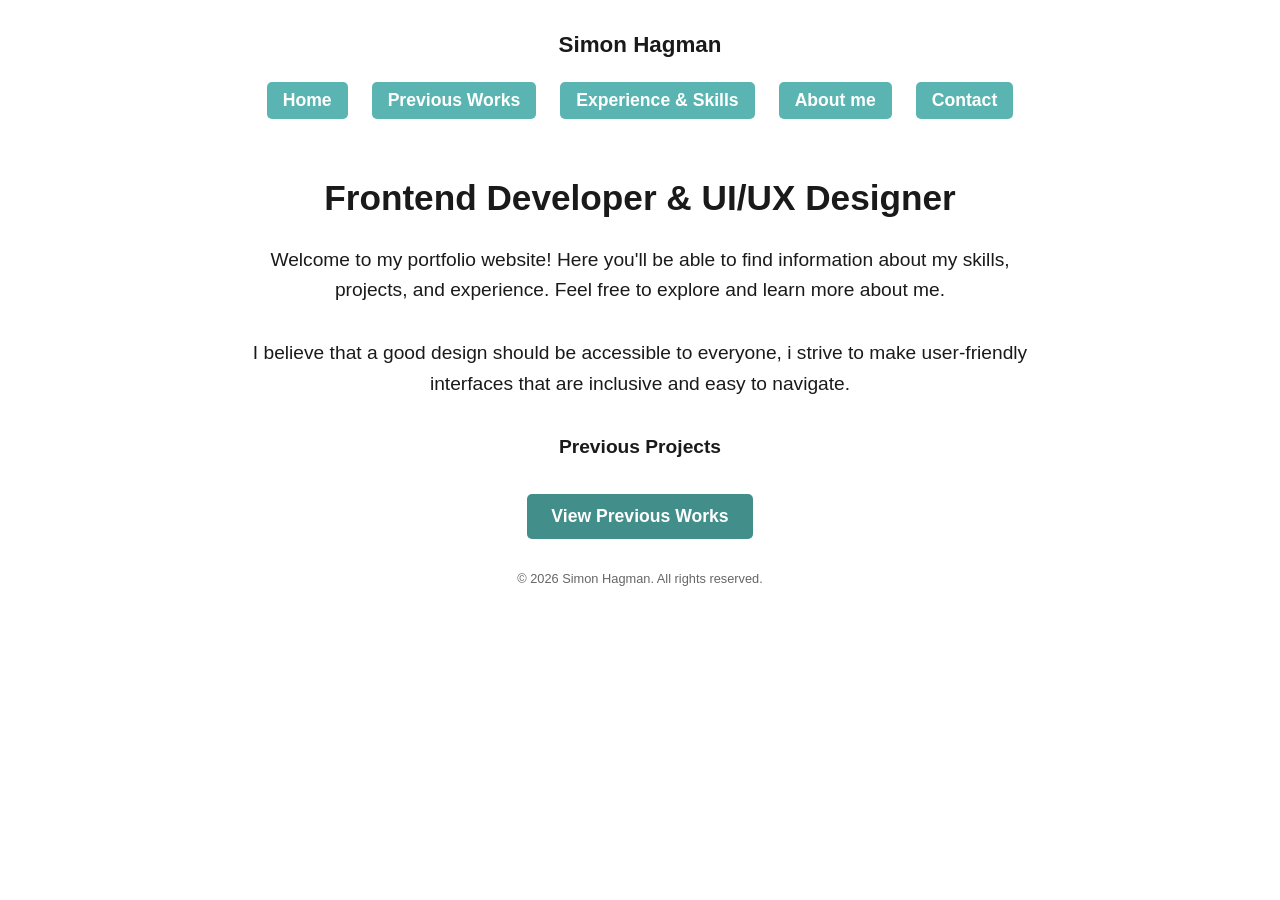
==== index.html @ 7b31e9bf "Changed some wording" ====
<!doctype html>
<html lang="en">
  <head>
    <meta charset="utf-8" />
    <meta name="viewport" content="width=device-width, initial-scale=1.0" />
    <title>Simons Hagman Portfolio</title>
    <link rel="stylesheet" href="web.css" />
  </head>

  <body>
    <header>
      <nav class="Portfolio">
        <span class="Logo">Simon Hagman</span>
        <ul>
          <li><a href="index.html">Home</a></li>
          <li><a href="previous-works.html">Previous Works</a></li>
          <li><a href="experience-and-skills.html">Experience & Skills</a></li>
          <li><a href="about.html">About me</a></li>
          <li><a href="contact.html">Contact</a></li>
        </ul>
      </nav>
    </header>

    <main>
      <h1 class="Introduction">Frontend Developer & UI/UX Designer</h1>

      <p class="Welcome">
        Welcome to my portfolio website! Here you'll be able to find information
        about my skills, projects, and experience. Feel free to explore and
        learn more about me.
      </p>

      <p class="Philosophy">
        I believe that a good design should be accessible to everyone, i strive
        to make user-friendly interfaces that are inclusive and easy to
        navigate.
      </p>

      <h2 class="PreviousProjects">Previous Projects</h2>
      <div class="button-container">
        <a href="previous-works.html" class="btn-primary"
          >View Previous Works</a
        >
      </div>
    </main>
    <footer class="Footer">
      <p>&copy; 2026 Simon Hagman. All rights reserved.</p>
    </footer>
  </body>
</html>
---- web.css ----
/* Style for the navigation bar and buttons*/
nav.Portfolio ul {
  display: flex;
  flex-direction: row;
  justify-content: center;
  gap: 1.5rem;
  list-style: none;
  padding: 0;
  margin: 0;
}

nav.Portfolio ul li {
  display: inline-block;
}

/* Style for thebuttons*/
nav.Portfolio ul li a {
  font-size: 1.1rem;
  font-weight: bold;
  text-decoration: none;
  color: #ffffff;
  background-color: #5ab5b2;
  display: inline-block;
  padding: 0.5rem 1rem;
  border-radius: 5px;
  transition: all 0.2s ease-in-out;
}

nav.Portfolio ul li a:hover {
  background-color: #418e8b;
  transform: translateY(-2px);
}

nav.Portfolio {
  display: flex;
  flex-direction: column;
  align-items: center;
  padding: 1rem 0rem;
  text-align: center;
}

/* Style for the logo (Simon Hagman) */
span.Logo {
  display: inline-block;
  font-size: 1.4rem;
  font-weight: bold;
  color: #1a1a1a;
  text-decoration: none;
  margin-bottom: 1.5rem;
}

/* Style for the main content */
body {
  margin: 0rem;
  padding: 1rem;
  font-family: sans-serif;
}

/* Style for the introduction heading */
h1.Introduction {
  font-size: 2.2rem;
  font-weight: bold;
  color: #1a1a1a;
  margin-top: 2.5rem;
  margin-bottom: 1.5rem;
  line-height: 1.3;
  max-width: 800px;
  text-align: center;
  margin: 2.5rem auto 1.5rem auto;
}

/* Style for the welcome message and philosophy sections */
p.Welcome {
  font-size: 1.2rem;
  color: #1a1a1a;
  line-height: 1.6;
  max-width: 800px;
  text-align: center;
  margin: 0rem auto 2rem auto;
}

p.Philosophy {
  font-size: 1.2rem;
  color: #1a1a1a;
  line-height: 1.6;
  max-width: 800px;
  text-align: center;
  margin: 0rem auto 2rem auto;
}

/* Style for the previous projects section */
h2.PreviousProjects {
  font-size: 1.2rem;
  color: #1a1a1a;
  line-height: 1.6;
  max-width: 800px;
  text-align: center;
  margin: 0rem auto 2rem auto;
}

/* Style for the bottom button*/
a.btn-primary {
  display: inline-block;
  justify-content: center;
  align-items: center;
  text-align: center;
  font-size: 1.1rem;
  font-weight: bold;
  text-decoration: none;
  color: #ffffff;
  background-color: #418e8b;
  padding: 0.75rem 1.5rem;
  border-radius: 5px;
  transition: all 0.2s ease-in-out;
}

a.btn-primary:hover {
  background-color: #2f706e;
  transform: translateY(-2px);
}

.button-container {
  display: flex;
  justify-content: center;
  gap: 1.5rem;
  margin-top: 2rem;
}

.Footer {
  font-size: 0.8rem;
  color: #666666;
  text-align: center;
  margin-top: 2rem;
}
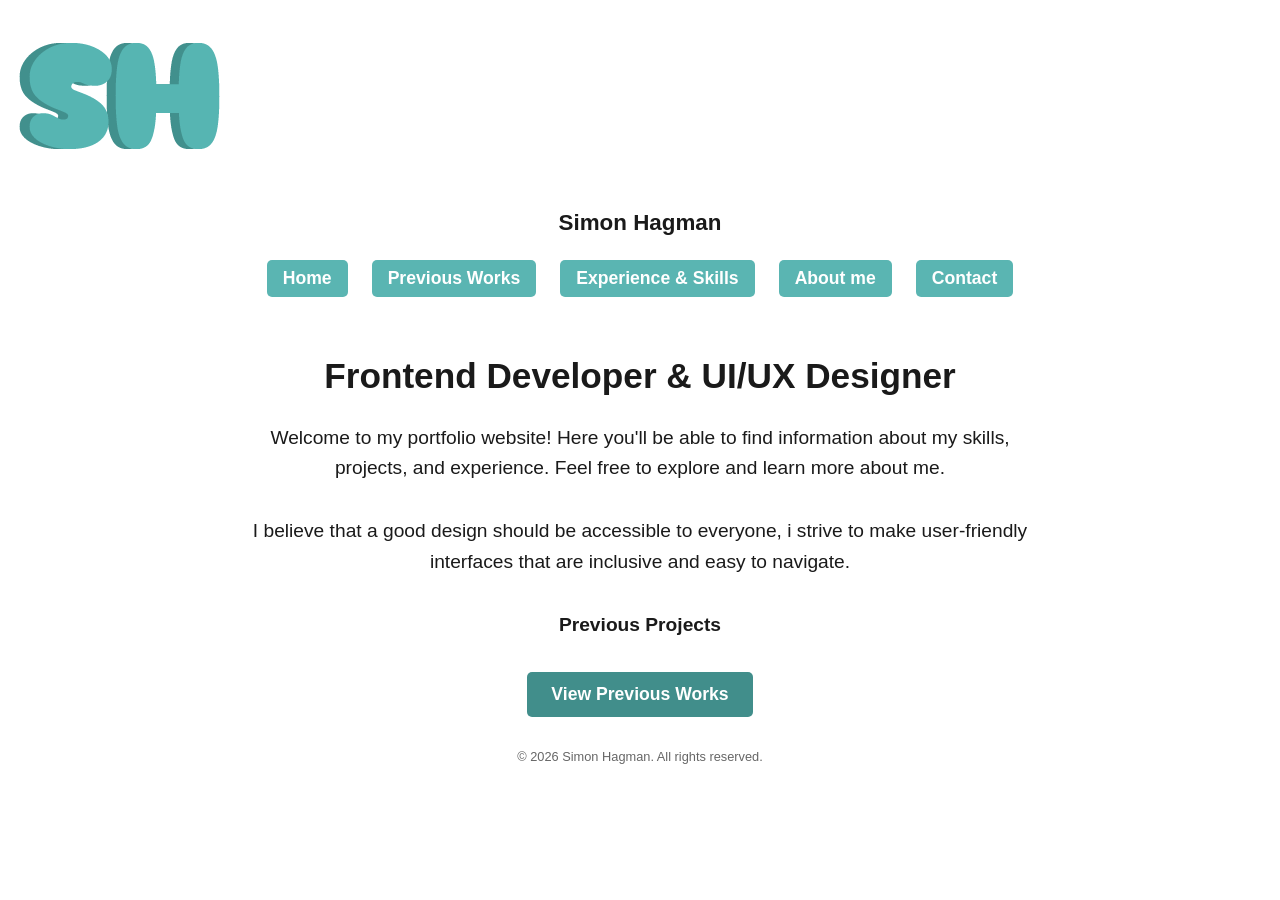
==== commit 495c4e71: "Added my logo to it" ====
--- a/index.html
+++ b/index.html
@@ -6,6 +6,12 @@
     <title>Simons Hagman Portfolio</title>
     <link rel="stylesheet" href="web.css" />
   </head>
+
+  <img
+    src="images/Personal logo.png"
+    alt="Personal logo"
+    class="PersonalLogo"
+  />
 
   <body>
     <header>
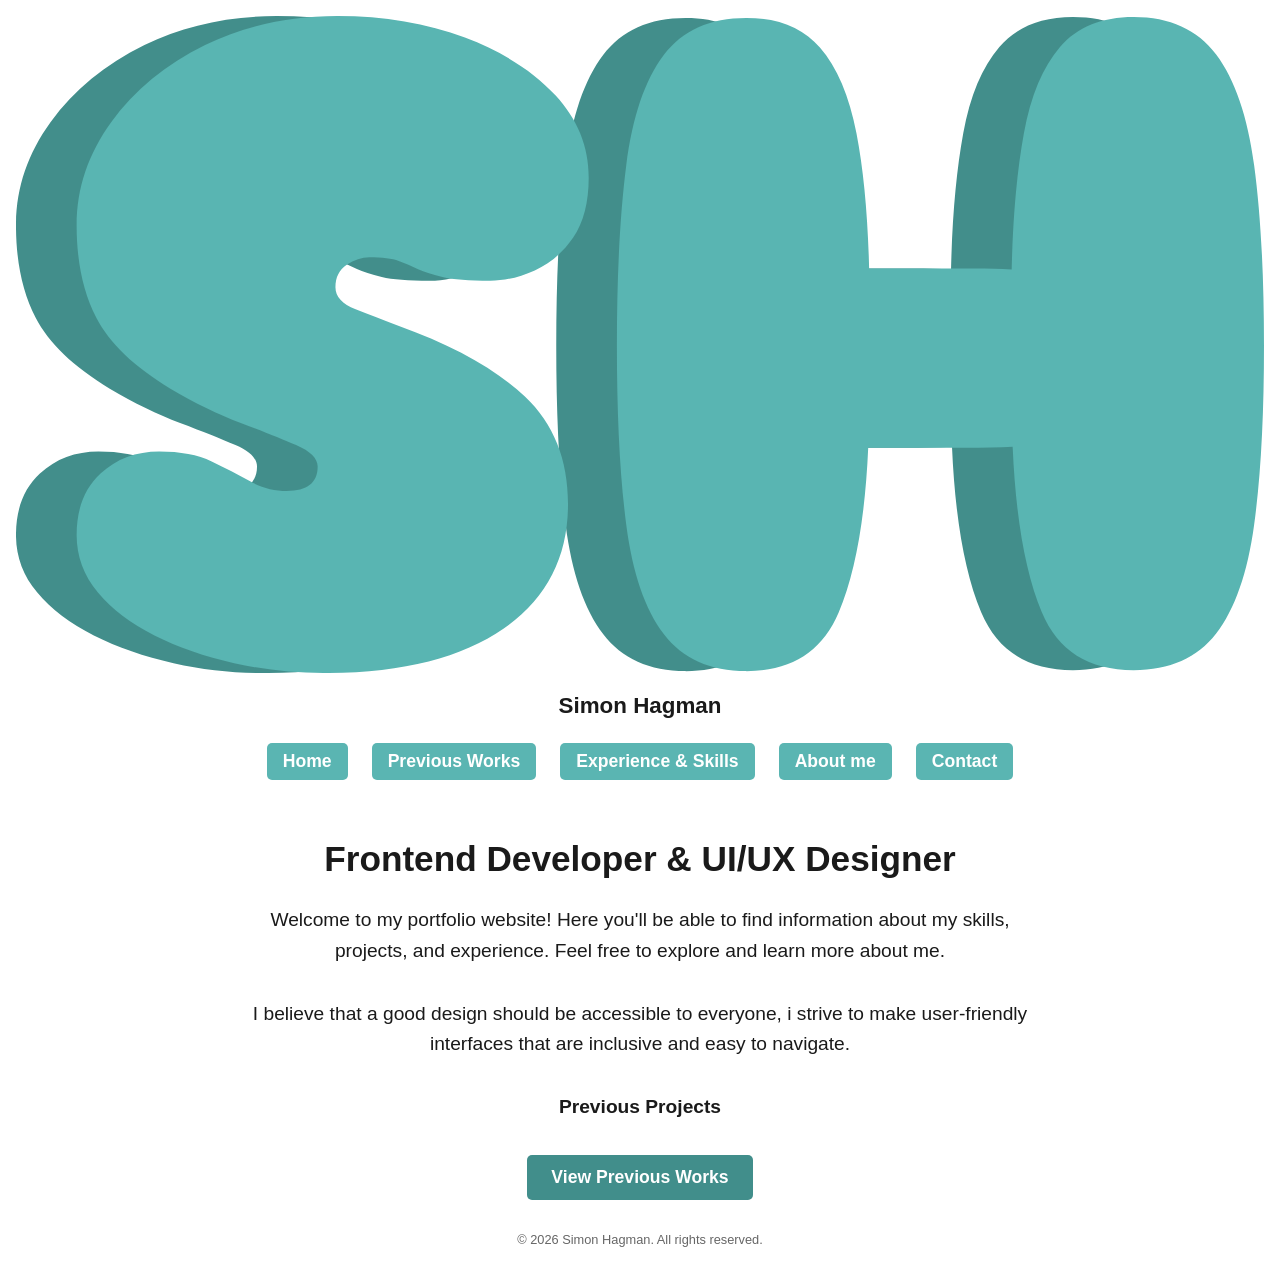
==== commit b0fa15fb: "Should have fixed the logo problem now" ====
--- a/index.html
+++ b/index.html
@@ -8,7 +8,7 @@
   </head>
 
   <img
-    src="images/Personal logo.png"
+    src="images/Personal logo.svg"
     alt="Personal logo"
     class="PersonalLogo"
   />
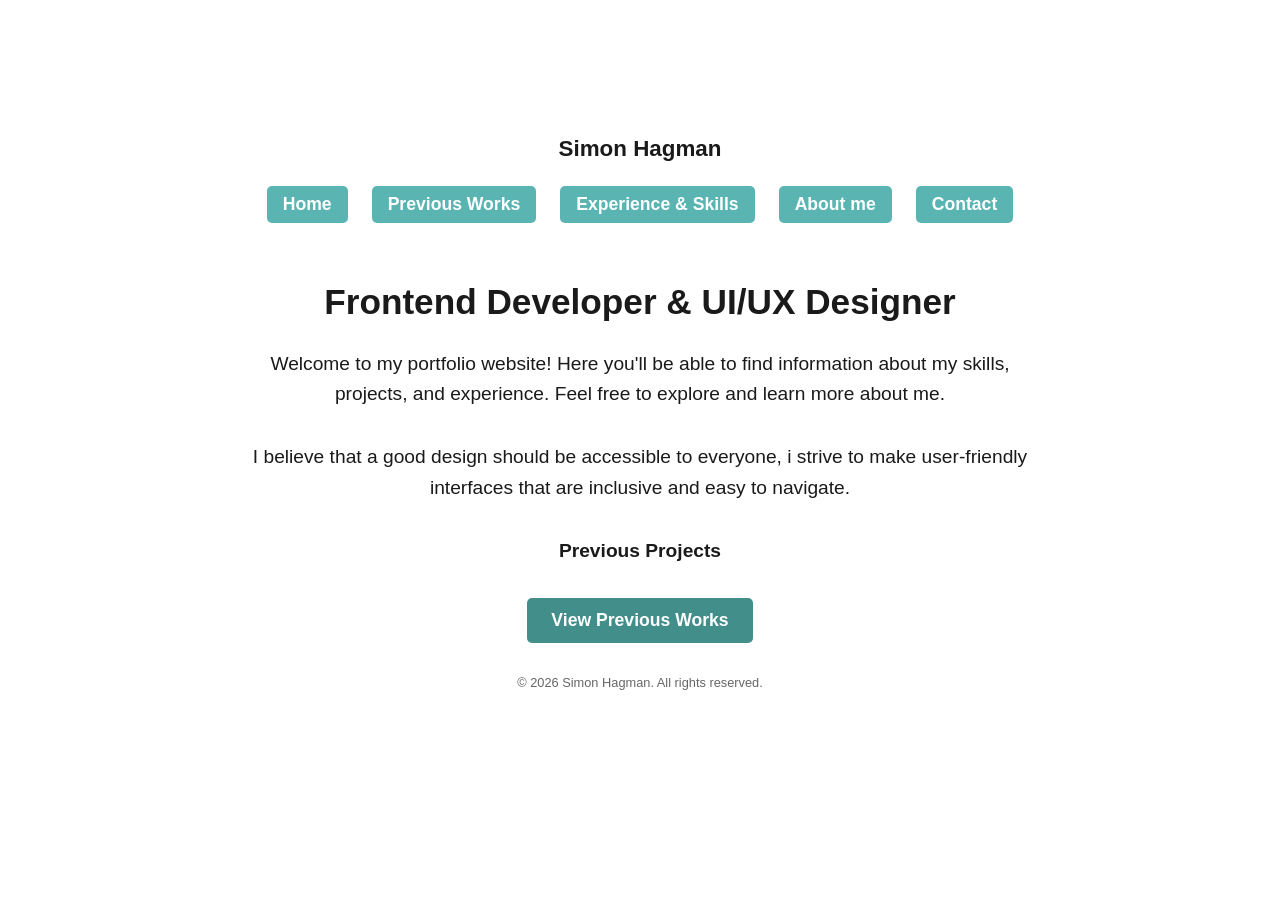
==== commit d0c84afc: "Now the logo is really done" ====
--- a/index.html
+++ b/index.html
@@ -7,11 +7,9 @@
     <link rel="stylesheet" href="web.css" />
   </head>
 
-  <img
-    src="images/Personal logo.svg"
-    alt="Personal logo"
-    class="PersonalLogo"
-  />
+  <svg width="100" height="100" viewBox="0 0 100 100">
+    <use href="images/Personal logo.svg" class="PersonalLogo" />
+  </svg>
 
   <body>
     <header>
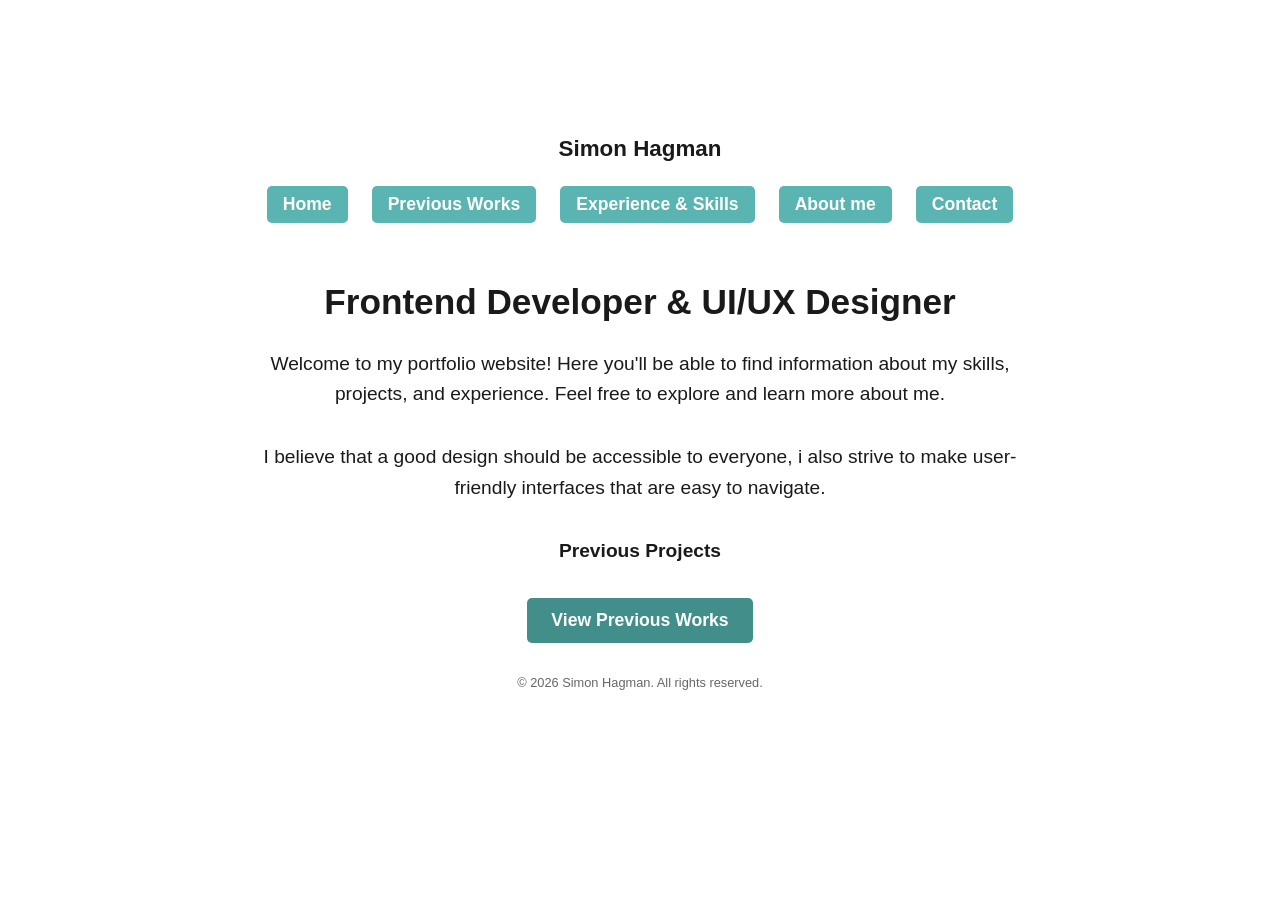
==== commit 43b9d907: "Back and fourfth changes tbh not sure what i did" ====
--- a/index.html
+++ b/index.html
@@ -35,9 +35,8 @@
       </p>
 
       <p class="Philosophy">
-        I believe that a good design should be accessible to everyone, i strive
-        to make user-friendly interfaces that are inclusive and easy to
-        navigate.
+        I believe that a good design should be accessible to everyone, i also
+        strive to make user-friendly interfaces that are easy to navigate.
       </p>
 
       <h2 class="PreviousProjects">Previous Projects</h2>
--- a/web.css
+++ b/web.css
@@ -1,3 +1,10 @@
+/* font applies everywhere now */
+body {
+  margin: 0rem;
+  padding: 1rem;
+  font-family: sans-serif;
+}
+
 /* Style for the navigation bar and buttons*/
 nav.Portfolio ul {
   display: flex;
@@ -47,13 +54,6 @@
   color: #1a1a1a;
   text-decoration: none;
   margin-bottom: 1.5rem;
-}
-
-/* Style for the main content */
-body {
-  margin: 0rem;
-  padding: 1rem;
-  font-family: sans-serif;
 }
 
 /* Style for the introduction heading */
@@ -132,3 +132,23 @@
   text-align: center;
   margin-top: 2rem;
 }
+
+.Intro {
+  font-size: 1.2rem;
+  font-weight: bold;
+  color: #1a1a1a;
+  line-height: 1.6;
+  max-width: 800px;
+  text-align: center;
+  margin: 0rem auto 2rem auto;
+}
+
+.AboutMe {
+  font-size: 1.2rem;
+  font-weight: bold;
+  color: #1a1a1a;
+  line-height: 1.6;
+  max-width: 800px;
+  text-align: center;
+  margin: 0rem auto 2rem auto;
+}
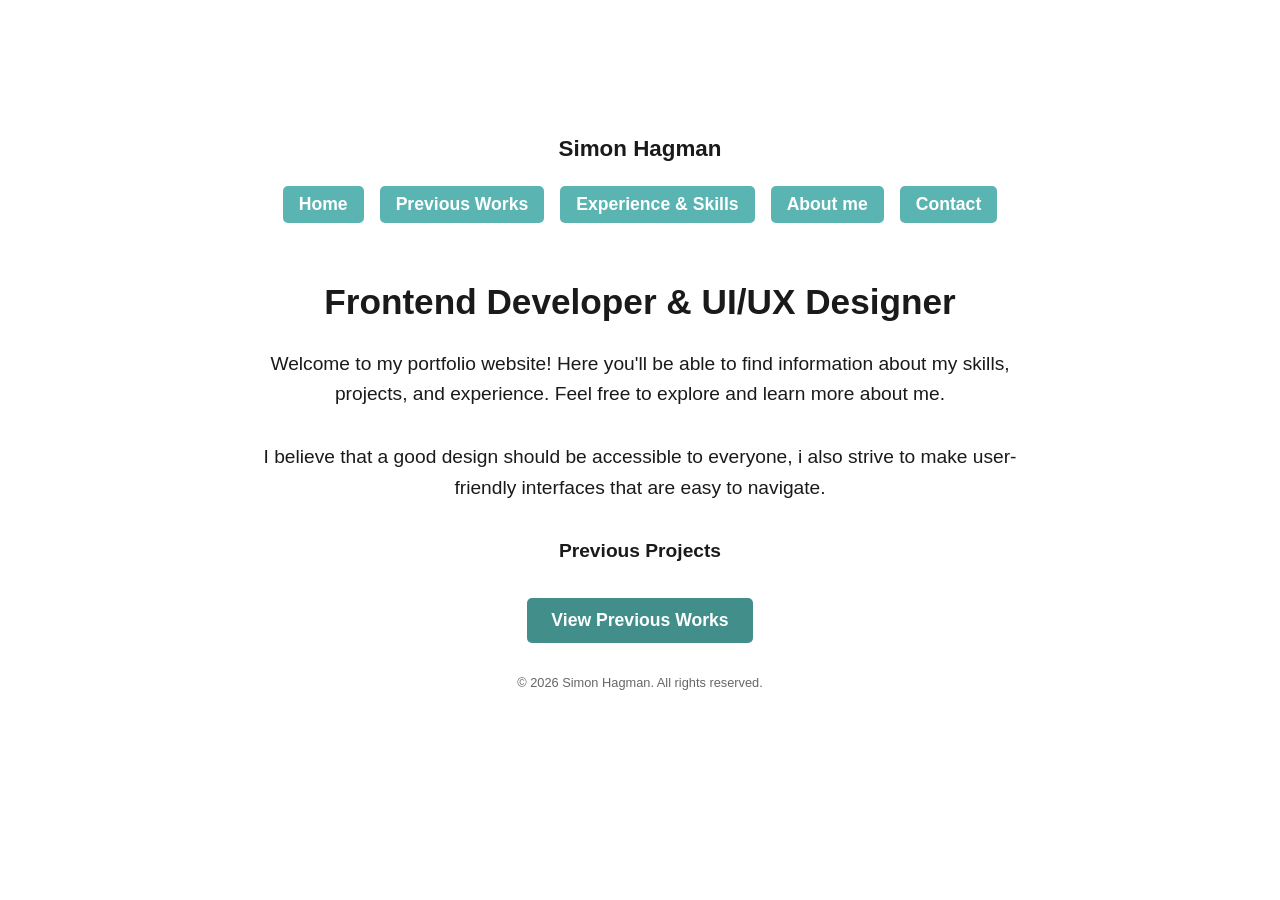
==== commit db97b71c: "Should have fixed a iphone only problem" ====
--- a/index.html
+++ b/index.html
@@ -8,7 +8,7 @@
   </head>
 
   <svg width="100" height="100" viewBox="0 0 100 100">
-    <use href="images/Personal logo.svg" class="PersonalLogo" />
+    <use href="images/Personal-logo.svg" class="PersonalLogo" />
   </svg>
 
   <body>
--- a/web.css
+++ b/web.css
@@ -9,8 +9,9 @@
 nav.Portfolio ul {
   display: flex;
   flex-direction: row;
+  flex-wrap: wrap;
   justify-content: center;
-  gap: 1.5rem;
+  gap: 0.75rem 1rem;
   list-style: none;
   padding: 0;
   margin: 0;
@@ -121,8 +122,9 @@
 
 .button-container {
   display: flex;
+  flex-wrap: wrap;
   justify-content: center;
-  gap: 1.5rem;
+  gap: 1rem;
   margin-top: 2rem;
 }
 
@@ -133,7 +135,14 @@
   margin-top: 2rem;
 }
 
-.Intro {
+/* Grouped Selector */
+.Intro,
+.AboutMe,
+.contact,
+.experience,
+.coffee,
+.ghost,
+.runclub {
   font-size: 1.2rem;
   font-weight: bold;
   color: #1a1a1a;
@@ -143,12 +152,30 @@
   margin: 0rem auto 2rem auto;
 }
 
-.AboutMe {
-  font-size: 1.2rem;
-  font-weight: bold;
-  color: #1a1a1a;
-  line-height: 1.6;
-  max-width: 800px;
-  text-align: center;
-  margin: 0rem auto 2rem auto;
+@media (max-width: 600px) {
+  body {
+    padding: 0.75rem;
+  }
+
+  h1.Introduction {
+    font-size: 1.6rem;
+  }
+
+  p.Welcome,
+  p.Philosophy,
+  h2.PreviousProjects,
+  .Intro,
+  .AboutMe,
+  .contact,
+  .experience,
+  .coffee,
+  .ghost,
+  .runclub {
+    font-size: 1rem;
+  }
+
+  nav.Portfolio ul li a {
+    font-size: 1rem;
+    padding: 0.5rem 0.8rem;
+  }
 }
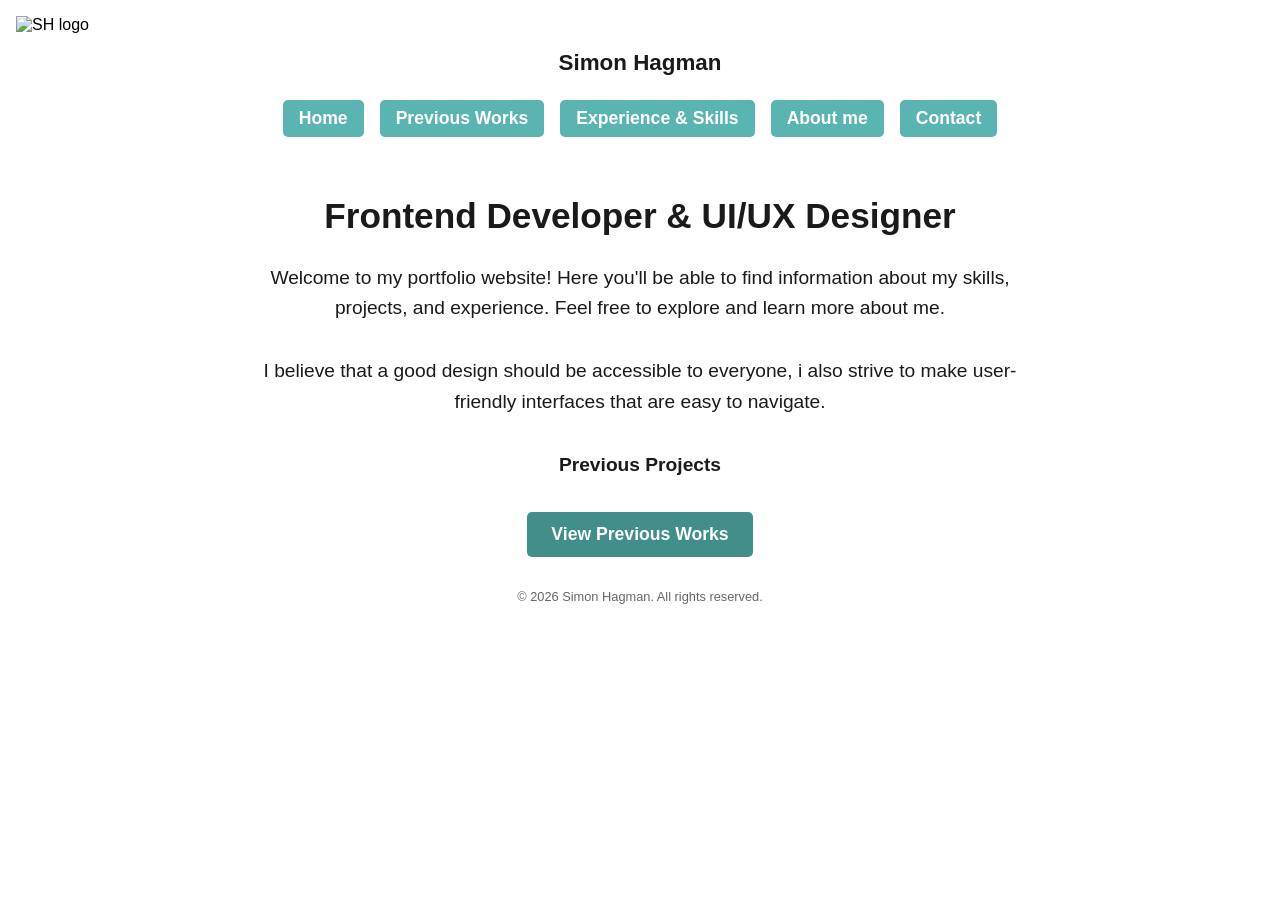
==== commit 82d2552d: "NOW it should be fixed" ====
--- a/index.html
+++ b/index.html
@@ -7,9 +7,13 @@
     <link rel="stylesheet" href="web.css" />
   </head>
 
-  <svg width="100" height="100" viewBox="0 0 100 100">
-    <use href="images/Personal-logo.svg" class="PersonalLogo" />
-  </svg>
+  <img
+    src="images/personal-logo.svg"
+    alt="SH logo"
+    class="PersonalLogo"
+    width="100"
+    height="100"
+  />
 
   <body>
     <header>
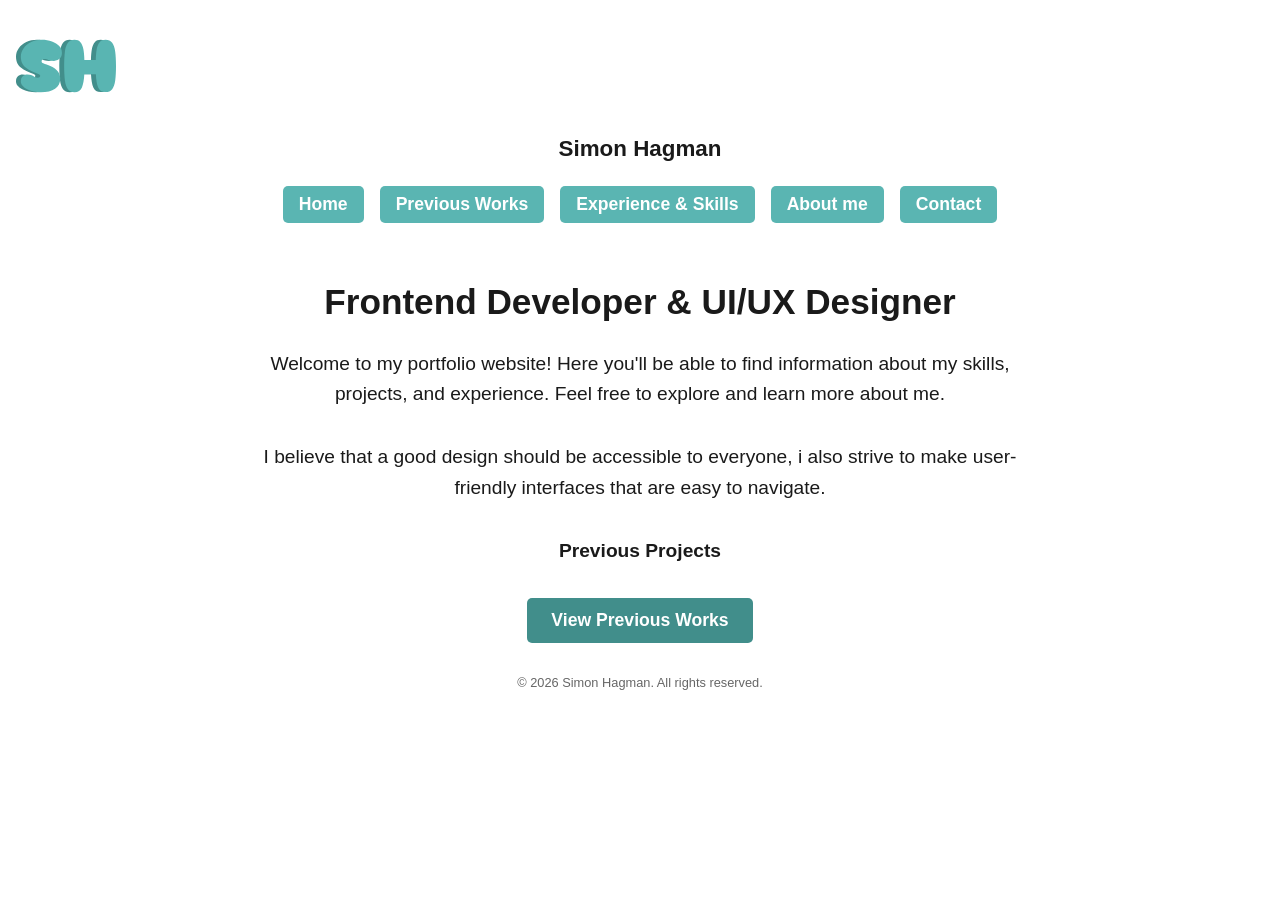
==== commit 688769d2: "NOW" ====
--- a/index.html
+++ b/index.html
@@ -8,7 +8,7 @@
   </head>
 
   <img
-    src="images/personal-logo.svg"
+    src="images/Personal-logo.svg"
     alt="SH logo"
     class="PersonalLogo"
     width="100"
